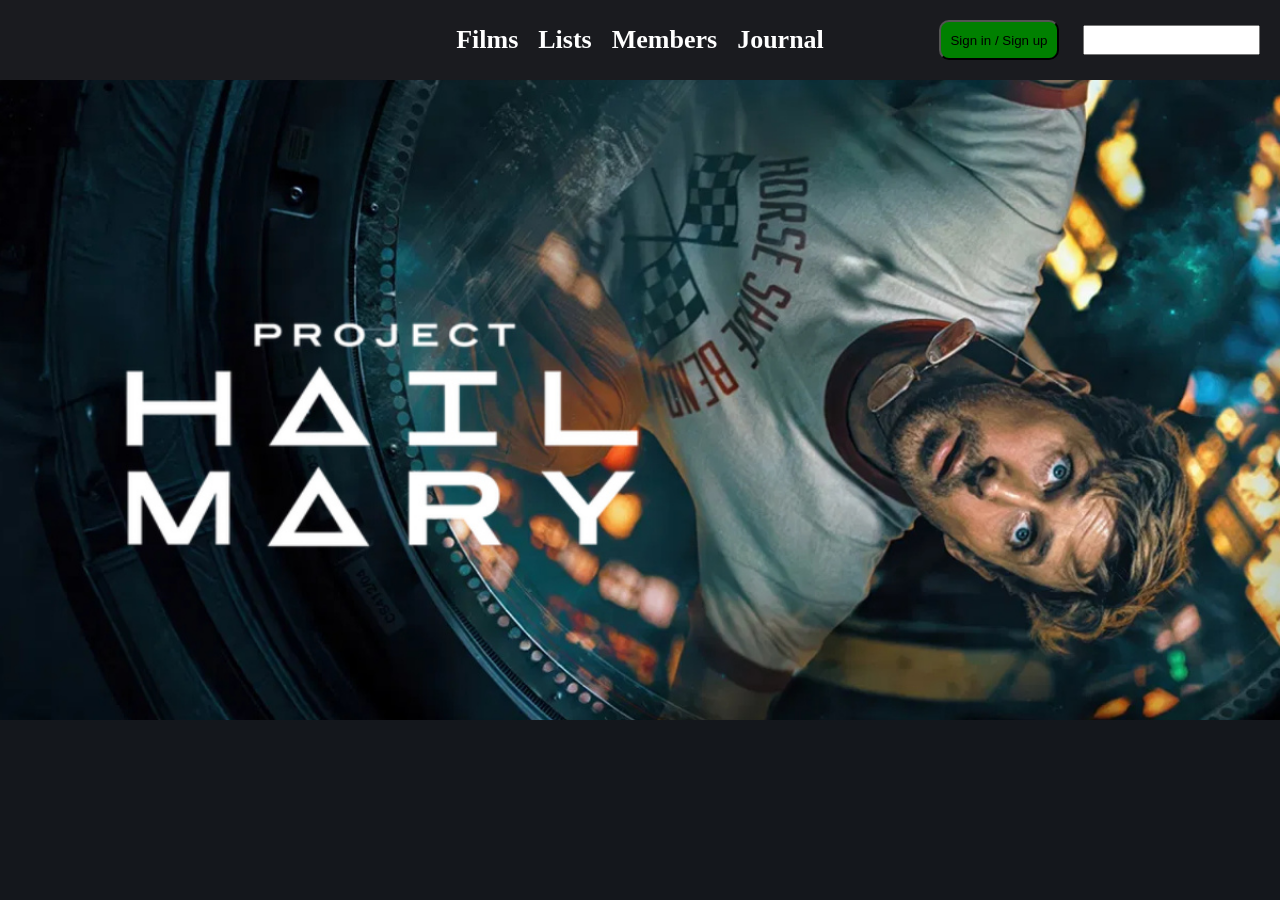
==== index.html @ ad1b5d75 "Header" ====
<!DOCTYPE html>
<html lang="en">

<head>
  <meta charset="UTF-8">
  <meta name="viewport" content="width=device-width, initial-scale=1.0">
  <link rel="stylesheet" href="css/style.css">
  <title>Watchr</title>
</head>

<body>

  <header>
    <img id="logo" src="">
    <div id="pages">
      <h1>Films</h1>
      <h1>Lists</h1>
      <h1>Members</h1>
      <h1>Journal</h1>
    </div>
    <div id="right">
      <button id="signup">Sign in / Sign up</button>
      <input type="search" name="" id="search">
    </div>
  </header>

  <img src="img/hailmary.png" alt="Poster for Project Hail Mary movie" id="landingpage-banner">

</body>

</html>
---- css/style.css ----
body {
    margin: 0;
    padding: 0;

    background-color: #14171c;
}

header {
    display: flex;
    position: relative;
    align-items: center;

    flex-direction: row;
    background-color: #2b292941;
    height: 80px;

    justify-content: space-between;
}

div#pages {
    position: absolute;
    left: 50%;
    transform: translateX(-50%);

    display: flex;
    flex-direction: row;
    gap: 20px;
    
    color: white;
    font-size: small;
}

div#right {
    margin-right: 20px;
}

img#logo {
    margin-left: 20px;
    height: 40px;
}

input#search {
    height: 30px;
}

button#signup {
    background-color: green;
    border-radius: 10px;
    height: 40px;
    width: 120px;

    margin-right: 20px;
}

img#landingpage-banner {
    height: 100%;
    width: 100%;
}
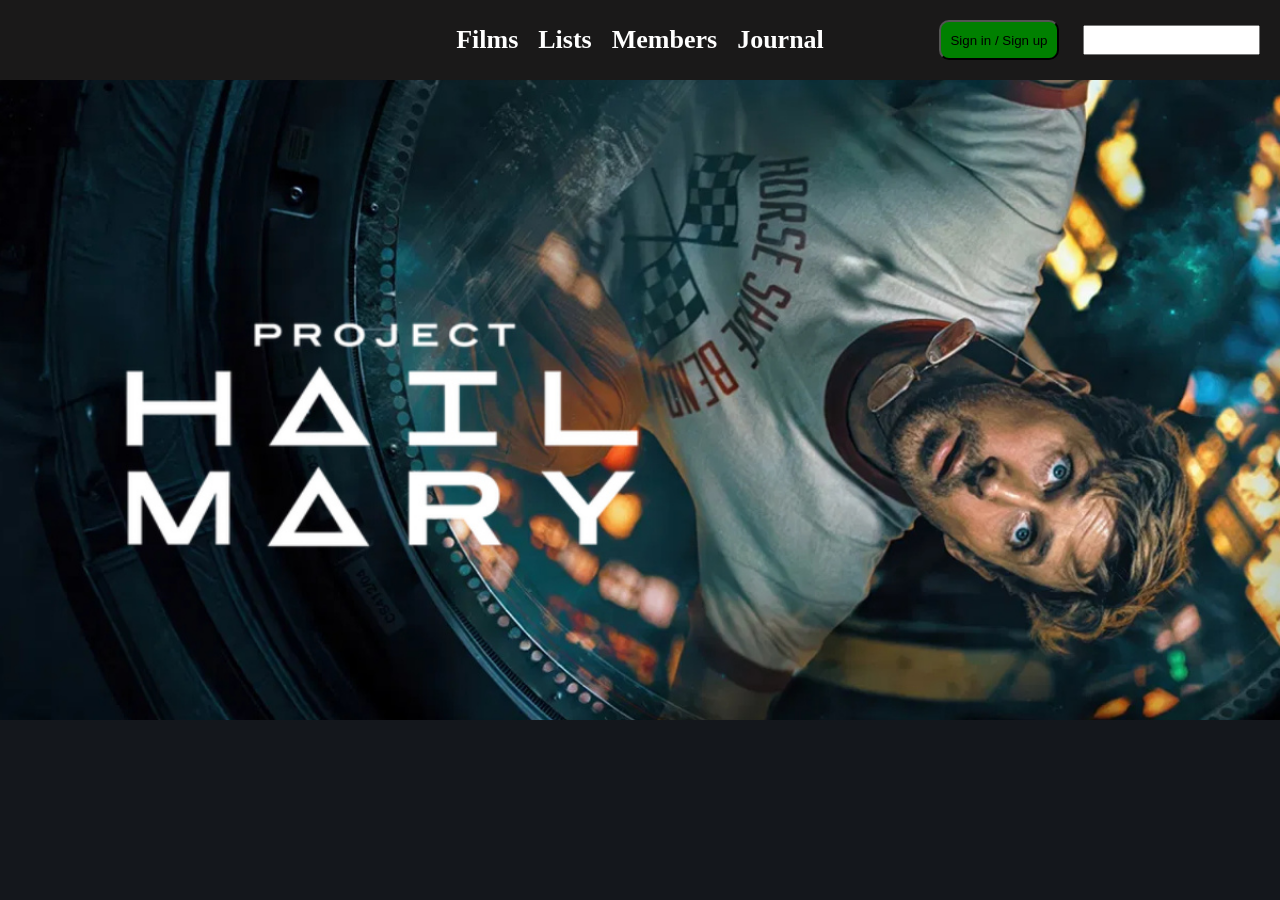
==== commit 8cadb311: "ölägg till gradient under header" ====
--- a/index.html
+++ b/index.html
@@ -22,7 +22,12 @@
       <button id="signup">Sign in / Sign up</button>
       <input type="search" name="" id="search">
     </div>
+
+    <div id="gradient"></div>
+
   </header>
+  
+ 
 
   <img src="img/hailmary.png" alt="Poster for Project Hail Mary movie" id="landingpage-banner">
 
--- a/css/style.css
+++ b/css/style.css
@@ -11,7 +11,7 @@
     align-items: center;
 
     flex-direction: row;
-    background-color: #2b292941;
+    background-color: #1a1919;
     height: 80px;
 
     justify-content: space-between;
@@ -55,4 +55,12 @@
 img#landingpage-banner {
     height: 100%;
     width: 100%;
+}
+
+div#gradient {
+    position: absolute;
+    background-image: linear-gradient(to bottom, #1a1919, #1a191900);
+    bottom: -150px;
+    height: 15   0px;
+    width: 100%;
 }
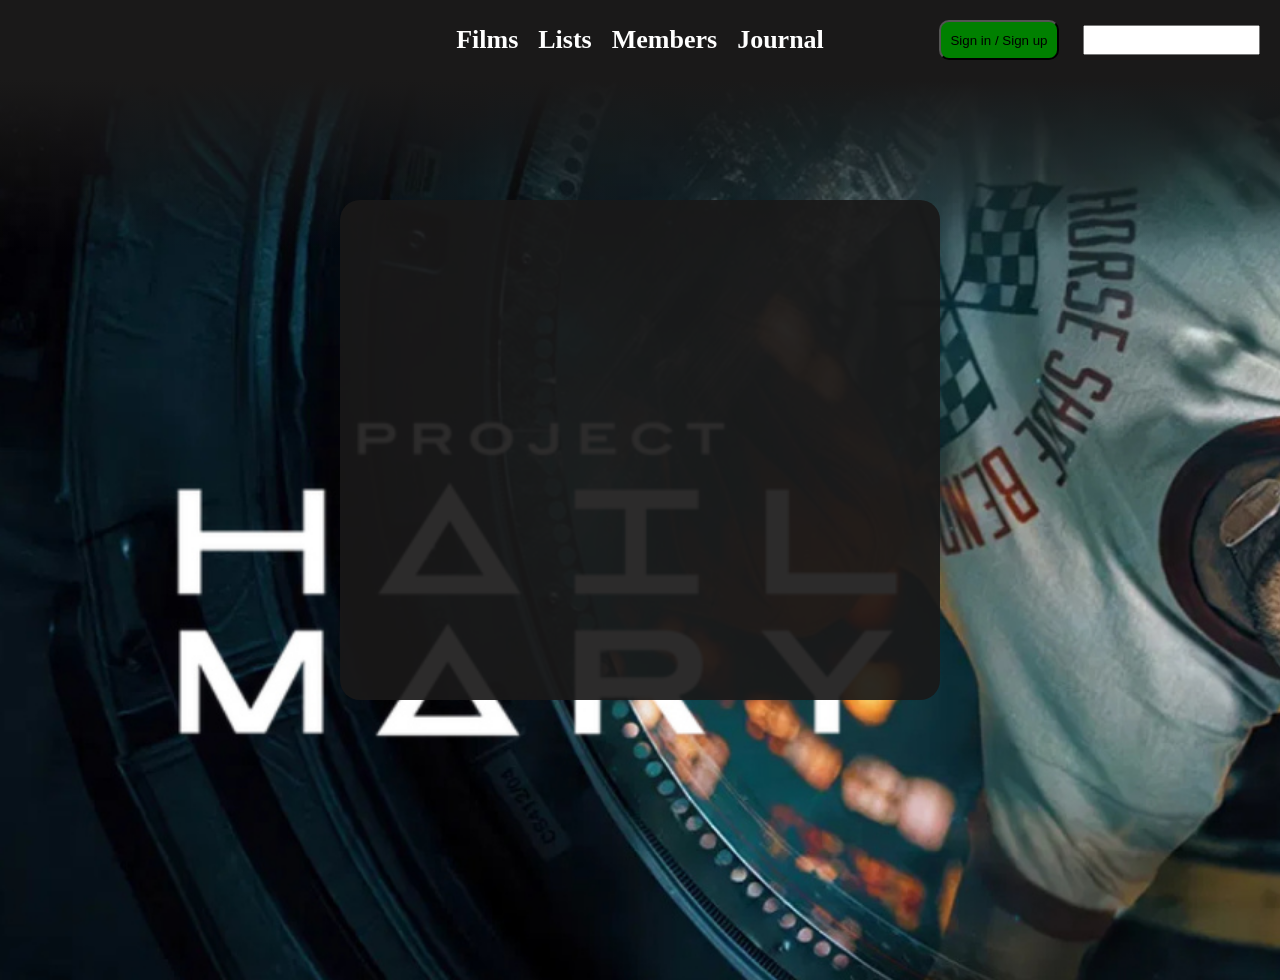
==== commit 928f713b: "ändrat img till background image för bannern. Påbörjat ett välkomstmeddelande" ====
--- a/index.html
+++ b/index.html
@@ -26,10 +26,12 @@
     <div id="gradient"></div>
 
   </header>
-  
- 
 
-  <img src="img/hailmary.png" alt="Poster for Project Hail Mary movie" id="landingpage-banner">
+  <main id="landingpage">
+    <div id="landingpage-shadow">
+
+    </div>
+  </main>
 
 </body>
 
--- a/css/style.css
+++ b/css/style.css
@@ -1,6 +1,9 @@
 body {
     margin: 0;
     padding: 0;
+
+    height: 100vh;
+    width: 100vw;
 
     background-color: #14171c;
 }
@@ -60,7 +63,34 @@
 div#gradient {
     position: absolute;
     background-image: linear-gradient(to bottom, #1a1919, #1a191900);
-    bottom: -150px;
-    height: 15   0px;
+    bottom: -170px;
+    height: 170px;
     width: 100%;
+}
+
+
+
+
+
+
+
+
+main#landingpage {
+    display: flex;
+    align-items: center;
+    justify-content: center;
+    height: 100%;
+    width: 100%;
+    background-image: url(../img/hailmary.png);
+    background-size: cover;
+}
+
+div#landingpage-shadow {
+    height: 500px;
+    width: 600px;
+
+    border-radius: 20px;
+
+    background-color: #1a1919ea;
+    transform: translateY(-80px);
 }
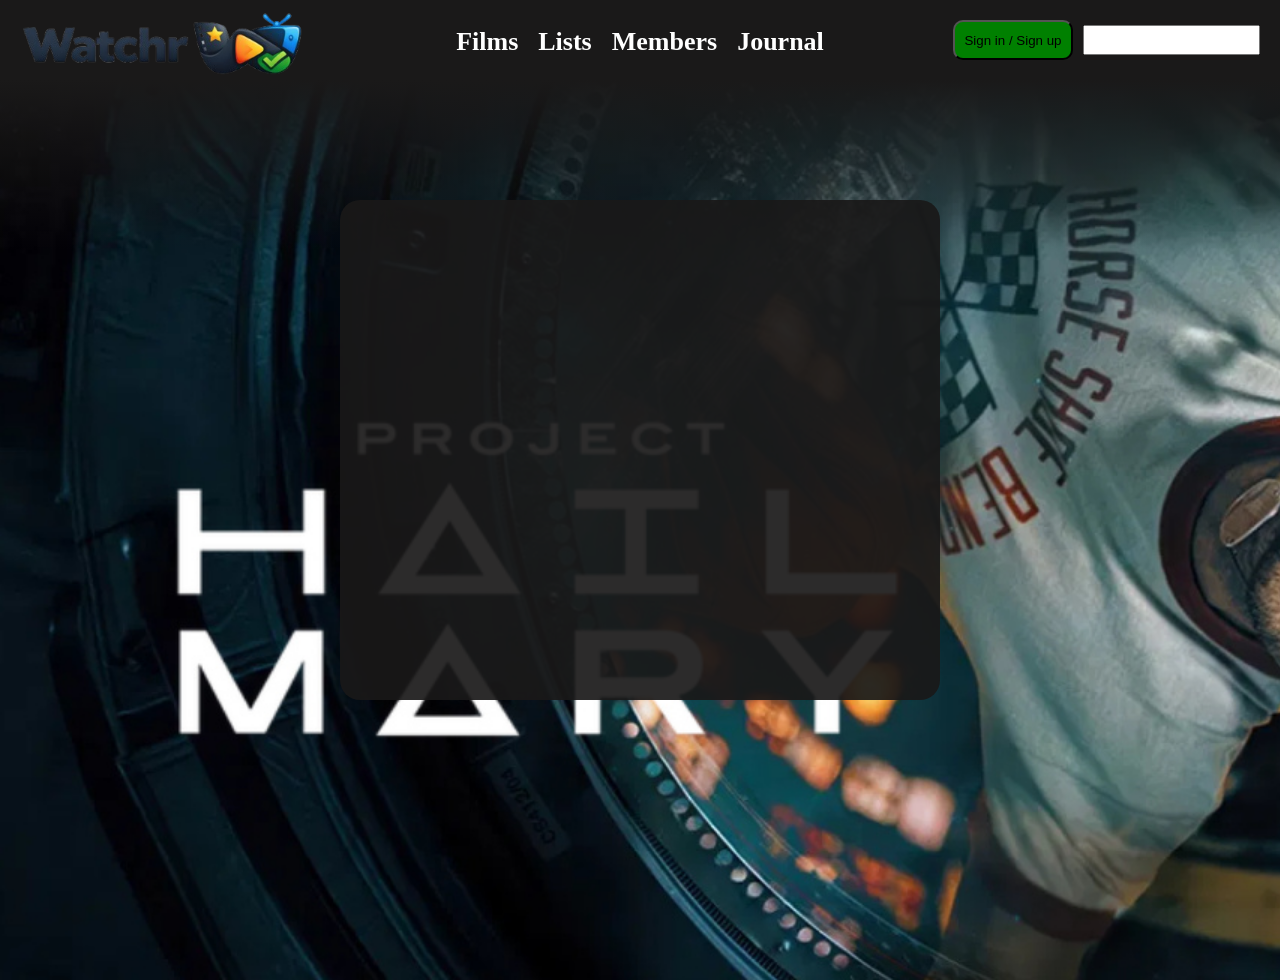
==== commit 32c87237: "Started on the phone accessibility feature" ====
--- a/index.html
+++ b/index.html
@@ -10,22 +10,30 @@
 
 <body>
 
-  <header>
-    <img id="logo" src="">
-    <div id="pages">
+  <header id="desktop">
+    <img class="logo-header" src="img/logo2.png">
+    <div id="pages-desktop">
       <h1>Films</h1>
       <h1>Lists</h1>
       <h1>Members</h1>
       <h1>Journal</h1>
     </div>
-    <div id="right">
-      <button id="signup">Sign in / Sign up</button>
-      <input type="search" name="" id="search">
+    <div id="right-desktop">
+      <button class="signup">Sign in / Sign up</button>
+      <input type="search" name="" class="search">
     </div>
 
-    <div id="gradient"></div>
+    <div class="gradient"></div>
+  </header>
 
+  <header id="phone">
+    <img class="logo-header" src="img/logo2.png">
+
+
+    <div class="gradient"></div>
   </header>
+
+
 
   <main id="landingpage">
     <div id="landingpage-shadow">
--- a/css/style.css
+++ b/css/style.css
@@ -1,71 +1,109 @@
+/* =========================GENERAL========================= */
 body {
     margin: 0;
     padding: 0;
-
     height: 100vh;
     width: 100vw;
-
     background-color: #14171c;
 }
 
-header {
+
+
+
+
+
+/* =========================HEADER========================= */
+/* ====HEADER (DESKTOP)==== */
+header#desktop {
     display: flex;
+    align-items: center;
+    justify-content: space-between;
+
     position: relative;
-    align-items: center;
-
-    flex-direction: row;
-    background-color: #1a1919;
     height: 80px;
 
-    justify-content: space-between;
+    background-color: #1a1919;
 }
 
-div#pages {
+/* Center navigation */
+#pages-desktop {
     position: absolute;
+    top: 10px;
     left: 50%;
     transform: translateX(-50%);
 
     display: flex;
-    flex-direction: row;
     gap: 20px;
-    
+
     color: white;
     font-size: small;
 }
 
-div#right {
-    margin-right: 20px;
+/* Right side (search + button) */
+#right-desktop {
+    position: absolute;
+    right: 20px;
+    top: 20px;
+
+    display: flex;
+    align-items: center;
+    gap: 10px;
 }
 
-img#logo {
+/* Logo */
+.logo-header {
+    margin-top: 5px;
     margin-left: 20px;
-    height: 40px;
+    height: 70px;
 }
 
-input#search {
+/* Inputs / buttons */
+.search {
     height: 30px;
 }
 
-button#signup {
-    background-color: green;
-    border-radius: 10px;
+/* Signup button */
+.signup {
     height: 40px;
     width: 120px;
 
-    margin-right: 20px;
+    background-color: green;
+    border-radius: 10px;
 }
 
-img#landingpage-banner {
-    height: 100%;
+/* Gradient overlay */
+.gradient {
+    position: absolute;
+    bottom: -170px;
+
     width: 100%;
+    height: 170px;
+
+    background-image: linear-gradient(to bottom, #1a1919, transparent);
 }
 
-div#gradient {
-    position: absolute;
-    background-image: linear-gradient(to bottom, #1a1919, #1a191900);
-    bottom: -170px;
-    height: 170px;
-    width: 100%;
+
+/* ====HEADER (MOBILE)==== */
+header#phone {
+    position: relative;
+
+    display: none;
+    align-items: center;
+    justify-content: center;
+
+    height: 80px;
+    background-color: #1a1919;
+}
+
+/* ====SWITCH==== */
+@media (max-width: 800px) {
+    header#desktop {
+        display: none;
+    }
+
+    header#phone {
+        display: flex;
+    }
 }
 
 
@@ -75,22 +113,26 @@
 
 
 
+/* =========================MAIN / LANDING PAGE========================= */
 main#landingpage {
     display: flex;
     align-items: center;
     justify-content: center;
+
     height: 100%;
     width: 100%;
+
     background-image: url(../img/hailmary.png);
     background-size: cover;
 }
 
-div#landingpage-shadow {
+/* Shadow / content box */
+#landingpage-shadow {
     height: 500px;
     width: 600px;
 
     border-radius: 20px;
+    background-color: #1a1919ea;
 
-    background-color: #1a1919ea;
     transform: translateY(-80px);
 }
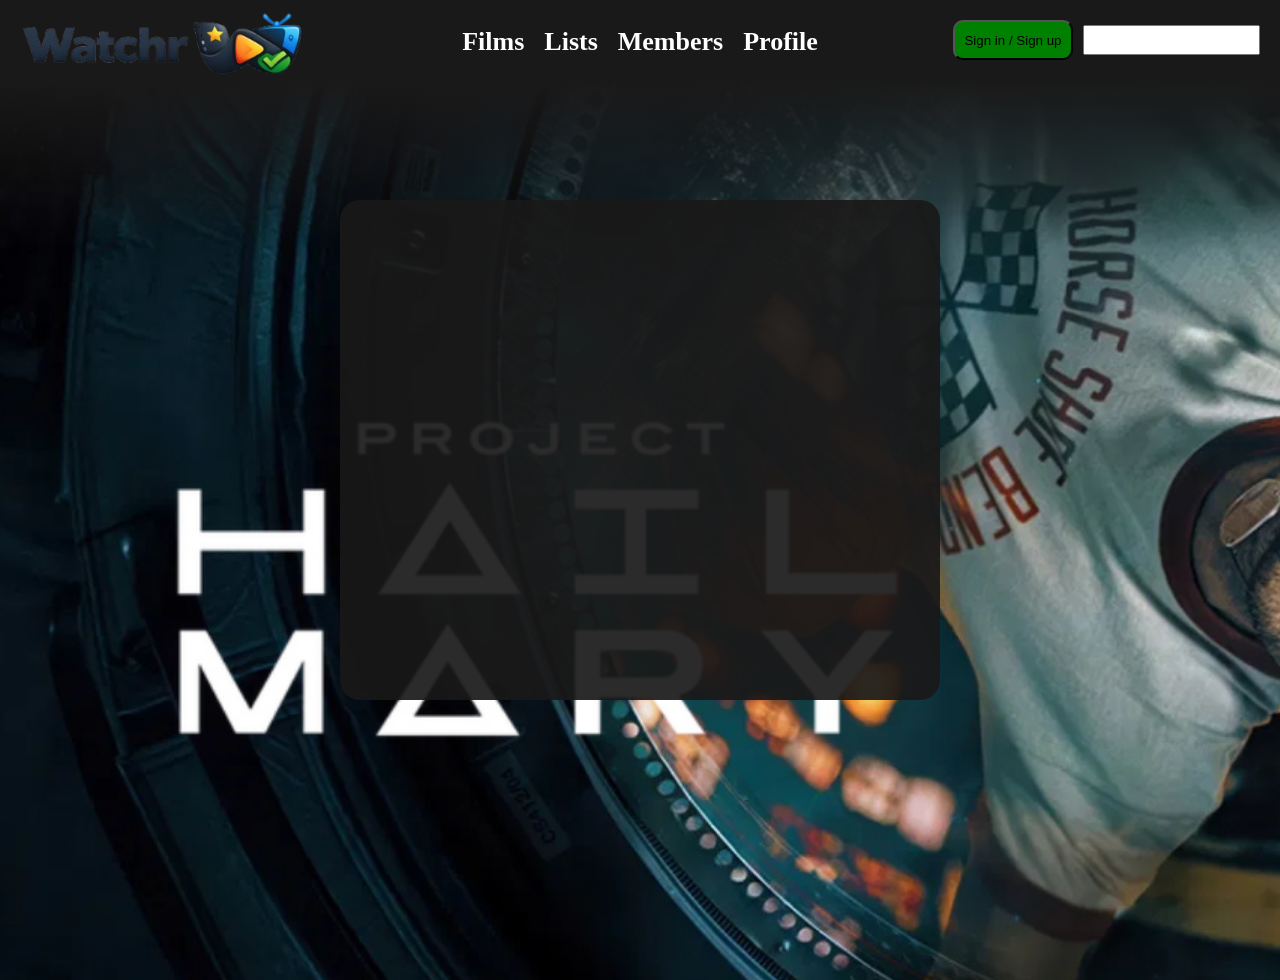
==== commit acc2451b: "Bytte ut journal mot profile för jag tyckte det passade bättre med temat. Lade till alla länkar ocks" ====
--- a/index.html
+++ b/index.html
@@ -5,33 +5,57 @@
   <meta charset="UTF-8">
   <meta name="viewport" content="width=device-width, initial-scale=1.0">
   <link rel="stylesheet" href="css/style.css">
+  <link rel="stylesheet" href="https://cdnjs.cloudflare.com/ajax/libs/font-awesome/4.7.0/css/font-awesome.min.css">
   <title>Watchr</title>
 </head>
 
 <body>
 
-  <header id="desktop">
+   <header id="desktop">
     <img class="logo-header" src="img/logo2.png">
     <div id="pages-desktop">
-      <h1>Films</h1>
-      <h1>Lists</h1>
-      <h1>Members</h1>
-      <h1>Journal</h1>
+      <a href="films.html">
+        <h1>Films</h1>
+      </a>
+      <a href="lists.html">
+        <h1>Lists</h1>
+      </a>
+      <a href="members.html">
+        <h1>Members</h1>
+      </a>
+      <a href="profile.html">
+        <h1>Profile</h1>
+      </a>
     </div>
     <div id="right-desktop">
       <button class="signup">Sign in / Sign up</button>
       <input type="search" name="" class="search">
     </div>
-
     <div class="gradient"></div>
   </header>
 
   <header id="phone">
+    <a id="hamburger" onclick="hamburger()"><i class="fa fa-bars"></i></a>
     <img class="logo-header" src="img/logo2.png">
-
-
+    <div id="pages-phone">
+      <a href="films.html">
+        <h1>Films</h1>
+      </a>
+      <a href="lists.html">
+        <h1>Lists</h1>
+      </a>
+      <a href="members.html">
+        <h1>Members</h1>
+      </a>
+      <a href="profile.html">
+        <h1>Profile</h1>
+      </a>
+    </div>
     <div class="gradient"></div>
   </header>
+
+  
+  <script src="js/main.js"></script>
 
 
 
--- a/css/style.css
+++ b/css/style.css
@@ -1,4 +1,8 @@
 /* =========================GENERAL========================= */
+* {
+    box-sizing: border-box;
+}
+
 body {
     margin: 0;
     padding: 0;
@@ -7,6 +11,10 @@
     background-color: #14171c;
 }
 
+a {
+    text-decoration: none;
+    color: inherit;
+}
 
 
 
@@ -87,13 +95,35 @@
 header#phone {
     position: relative;
 
+
     display: none;
     align-items: center;
-    justify-content: center;
-
-    height: 80px;
+    flex-direction: column;
+
+
+    height: auto;
     background-color: #1a1919;
 }
+
+/* Navigation phone */
+#pages-phone {
+    display: none;
+
+    color: white;
+    font-size: small;
+}
+
+/* Navigation phone */
+a#hamburger {
+    position: absolute;
+    color: white;
+    font-size: 35px;
+
+    left: 25px;
+    top: 25px;
+}
+
+
 
 /* ====SWITCH==== */
 @media (max-width: 800px) {
@@ -135,4 +165,134 @@
     background-color: #1a1919ea;
 
     transform: translateY(-80px);
+}
+
+
+
+
+
+/* =========================MAIN / films========================= */
+/* Container for movies */
+main#films {
+    display: flex;
+    flex-direction: column;
+    align-items: center;
+    gap: 40px;
+
+    padding: 30px 40px 60px;
+    width: 100%;
+    box-sizing: border-box;
+    background-color: #313030ea;
+}
+
+/* ====FEATURED MOVIE==== */
+div#featured {
+    background-image: url(../img/dune.png);
+    background-size: cover;
+    background-position: center;
+
+    width: 100%;
+    height: 420px;
+    border-radius: 20px;
+
+    position: relative;
+    overflow: hidden;
+    cursor: pointer;
+
+    transform-style: preserve-3d;
+    transition: transform 0.12 ease-out;
+    will-change: transform;
+}
+
+
+div#featured-text {
+    border-radius: inherit;
+    background: linear-gradient(to right, rgba(26, 25, 25, 0.92) 40%, transparent);
+    width: 600px;
+    height: 100%;
+    padding: 40px;
+    box-sizing: border-box;
+
+    display: flex;
+    flex-direction: column;
+    justify-content: flex-end;
+
+    color: white;
+    position: relative;
+    z-index: 1;
+
+    font-family: sans-serif;
+}
+
+div#featured-text h2 {
+    font-size: 2rem;
+    margin: 0 0 10px;
+}
+
+div#featured-text p {
+    font-size: 0.95rem;
+    margin: 0;
+}
+
+
+
+
+div#regular {
+    display: grid;
+    grid-template-columns: repeat(auto-fill, minmax(180px, 1fr));
+    gap: 20px;
+    width: 100%;
+
+    perspective: 800px;
+}
+
+.movie {
+    aspect-ratio: 2/3;
+    border-radius: 10px;
+
+    background-size: cover;
+    background-position: center;
+
+    display: flex;
+    align-items: flex-end;
+
+    position: relative;
+    overflow: hidden;
+    cursor: pointer;
+
+    transform-style: preserve-3d;
+    transition: transform 0.12s ease-out;
+    will-change: transform;
+}
+
+.movie::before {
+    content: '';
+    position: absolute;
+    inset: 0;
+    background: linear-gradient(to top, rgba(0, 0, 0, 0.75) 0%, transparent 50%);
+    border-radius: inherit;
+    z-index: 0;
+}
+
+.movie-title {
+    position: relative;
+    z-index: 1;
+    color: white;
+    font-family: sans-serif;
+    font-size: 0.85rem;
+    font-weight: 600;
+    padding: 12px 10px;
+    line-height: 1.3;
+
+    transform: translateZ(30px);
+}
+
+.shine {
+    position: absolute;
+    inset: 0;
+    border-radius: inherit;
+    pointer-events: none;
+    opacity: 0;
+    transition: opacity 0.12s;
+    z-index: 2;
 }
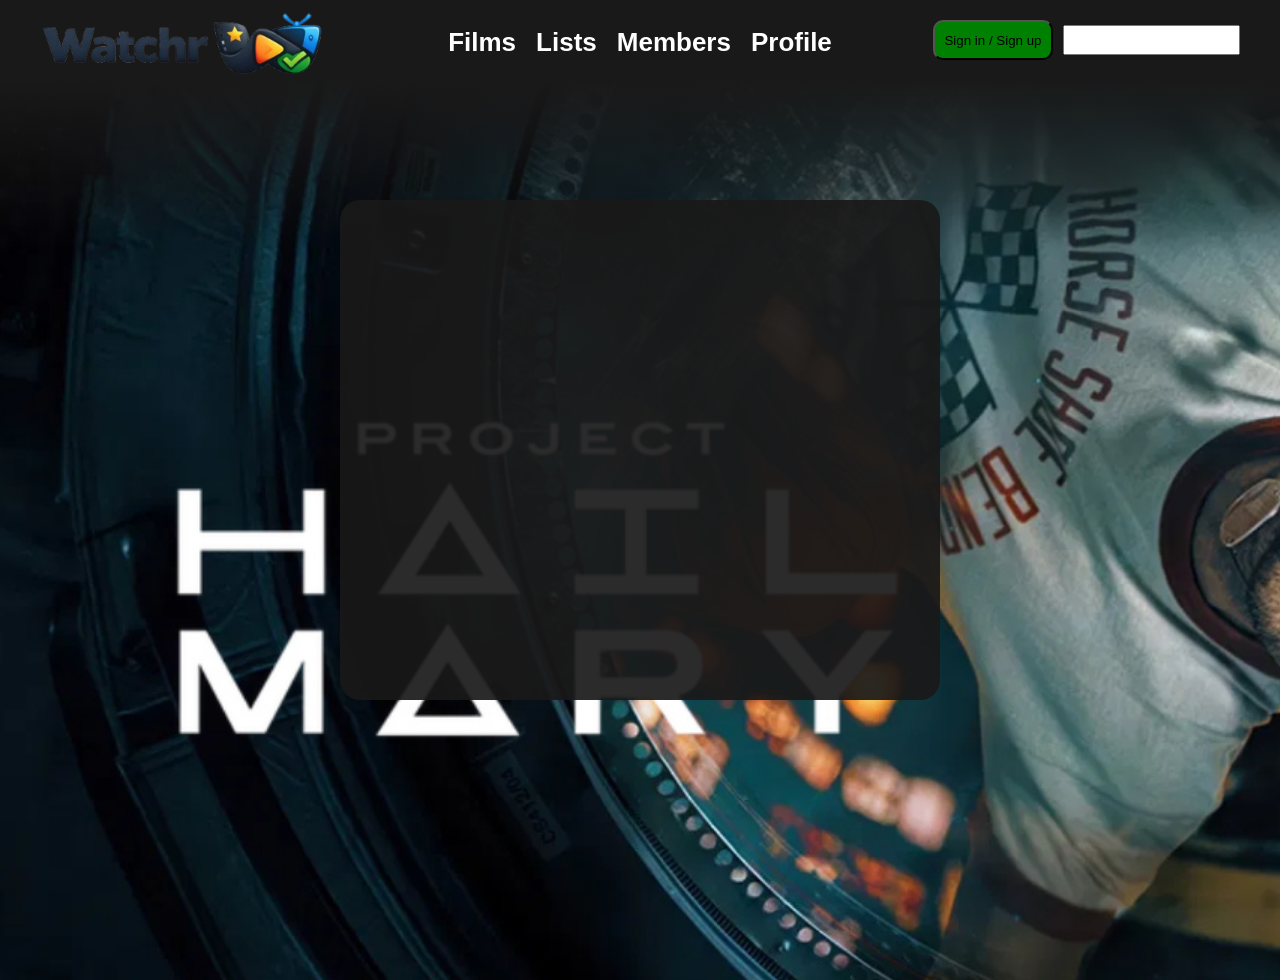
==== commit 6668f2ee: "interstellar movie addition" ====
--- a/index.html
+++ b/index.html
@@ -36,7 +36,7 @@
 
   <header id="phone">
     <a id="hamburger" onclick="hamburger()"><i class="fa fa-bars"></i></a>
-    <img class="logo-header" src="img/logo2.png">
+    <img class="logo-header" src="img/logo1.png">
     <div id="pages-phone">
       <a href="films.html">
         <h1>Films</h1>
--- a/css/style.css
+++ b/css/style.css
@@ -7,7 +7,8 @@
     margin: 0;
     padding: 0;
     height: 100vh;
-    width: 100vw;
+    width: 100%;
+    overflow-x: hidden;
     background-color: #14171c;
 }
 
@@ -31,10 +32,12 @@
     height: 80px;
 
     background-color: #1a1919;
+
+    z-index: 10;
 }
 
 /* Center navigation */
-#pages-desktop {
+div#pages-desktop {
     position: absolute;
     top: 10px;
     left: 50%;
@@ -45,13 +48,12 @@
 
     color: white;
     font-size: small;
+    font-family: sans-serif;
 }
 
 /* Right side (search + button) */
-#right-desktop {
-    position: absolute;
-    right: 20px;
-    top: 20px;
+div#right-desktop {
+    margin-right: 40px;
 
     display: flex;
     align-items: center;
@@ -61,7 +63,7 @@
 /* Logo */
 .logo-header {
     margin-top: 5px;
-    margin-left: 20px;
+    margin-left: 40px;
     height: 70px;
 }
 
@@ -295,4 +297,222 @@
     opacity: 0;
     transition: opacity 0.12s;
     z-index: 2;
+}
+
+/* ====SWITCH==== */
+@media (max-width: 845px) {
+    div#featured {
+        display: none;
+    }
+
+    div#featured {
+        display: block;
+    }
+}
+
+
+
+
+
+
+
+
+
+
+
+main#movie-desktop {
+    display: grid;
+    height: calc(100% - 80px);
+    grid-template-columns: 3fr 2fr;
+    grid-template-rows: 1fr 1fr 2fr 2fr;
+
+    padding-left: 20px;
+    padding-bottom: 20px;
+    padding-right: 20px;
+
+    grid-template-areas:
+        "title image"
+        "desc image"
+        "ratings image"
+        "actors image";
+}
+
+div#movie-image-container {
+    grid-area: image;
+    display: flex;
+    align-items: center;
+    justify-content: center;
+
+    position: relative;
+}
+
+div#movie-image {
+    height: 100%;
+    aspect-ratio: 2/3;
+    background-size: contain;
+
+    background:
+        linear-gradient(to right, #14171c, transparent 80px),
+        linear-gradient(to left, #14171c, transparent 80px),
+        linear-gradient(to top, #14171c, transparent 80px),
+        url('https://image.tmdb.org/t/p/w500/gEU2QniE6E77NI6lCU6MxlNBvIx.jpg');
+
+    background-size: contain;
+    background-position: center;
+    background-repeat: no-repeat;
+
+    border-radius: 25px;
+}
+
+div#movie-title {
+    display: flex;
+    align-items: center;
+    justify-content: center;
+
+    font-size: 100px;
+    font-family: sans-serif;
+    font-weight: 900;
+
+    grid-area: title;
+    color: white;
+
+    border-bottom: solid#aaa 1px;
+}
+
+div#movie-desc {
+    grid-area: desc;
+
+    padding: 30px;
+
+    color: white;
+
+    font-family: sans-serif;
+
+    border-bottom: solid#aaa 1px;
+}
+
+div#movie-desc h2 {
+    font-size: 1.5rem;
+}
+
+div#movie-desc p {
+    font-size: 0.95rem;
+}
+
+div#movie-meta {
+    display: flex;
+    flex-wrap: wrap;
+    gap: 15px;
+
+    font-size: 0.85rem;
+}
+
+div#movie-ratings {
+    grid-area: ratings;
+
+    padding: 30px;
+
+    color: white;
+
+    font-family: sans-serif;
+
+    border-bottom: solid#aaa 1px;
+}
+
+div#movie-ratings h2 {
+    font-size: 1.5rem;
+}
+
+div#rating-box {
+    display: flex;
+    align-items: baseline;
+}
+
+span#rating-score {
+    font-size: 2.5rem;
+    font-weight: 900;
+    color: #4aa8de;
+}
+
+span#rating-max {
+    font-size: 1rem;
+    color: #aaa;
+}
+
+div#rating-bar {
+    width: 100%;
+    height: 8px;
+
+    background-color: #333;
+    border-radius: 10px;
+}
+
+div#rating-fill {
+    width: 87%;
+    height: 100%;
+    border-radius: 10px;
+
+    background-color: #4aa8de;
+}
+
+p#rating-text {
+    font-size: 0.85rem;
+    color: #aaa;
+}
+
+
+
+div#movie-actors {
+    grid-area: actors;
+    padding: 30px;
+
+    display: flex;
+    gap: 10px;
+    
+    overflow-x: auto;
+    overflow-y: hidden;
+
+    align-items: center;    
+}
+
+.actor-card {
+    flex: 0 0 auto;
+
+    width: 140px;
+    height: 200px;
+
+    background-color: #222;
+    border-radius: 12px;
+
+    display: flex;
+    flex-direction: column;
+
+    overflow: hidden;
+
+    cursor: pointer;
+
+    justify-content: space-between;
+}
+
+
+.actor-img {
+    height: 160px;
+    background-size: cover;
+    background-position: center;
+}
+
+.actor-name {
+    margin: 0;
+    padding: 8px;
+
+    font-size: 0.75rem;
+    color: white;
+    font-family: sans-serif;
+
+    text-align: center;
+    background-color: #111;
+}
+
+.character-name {
+    font-weight: 900;
 }
